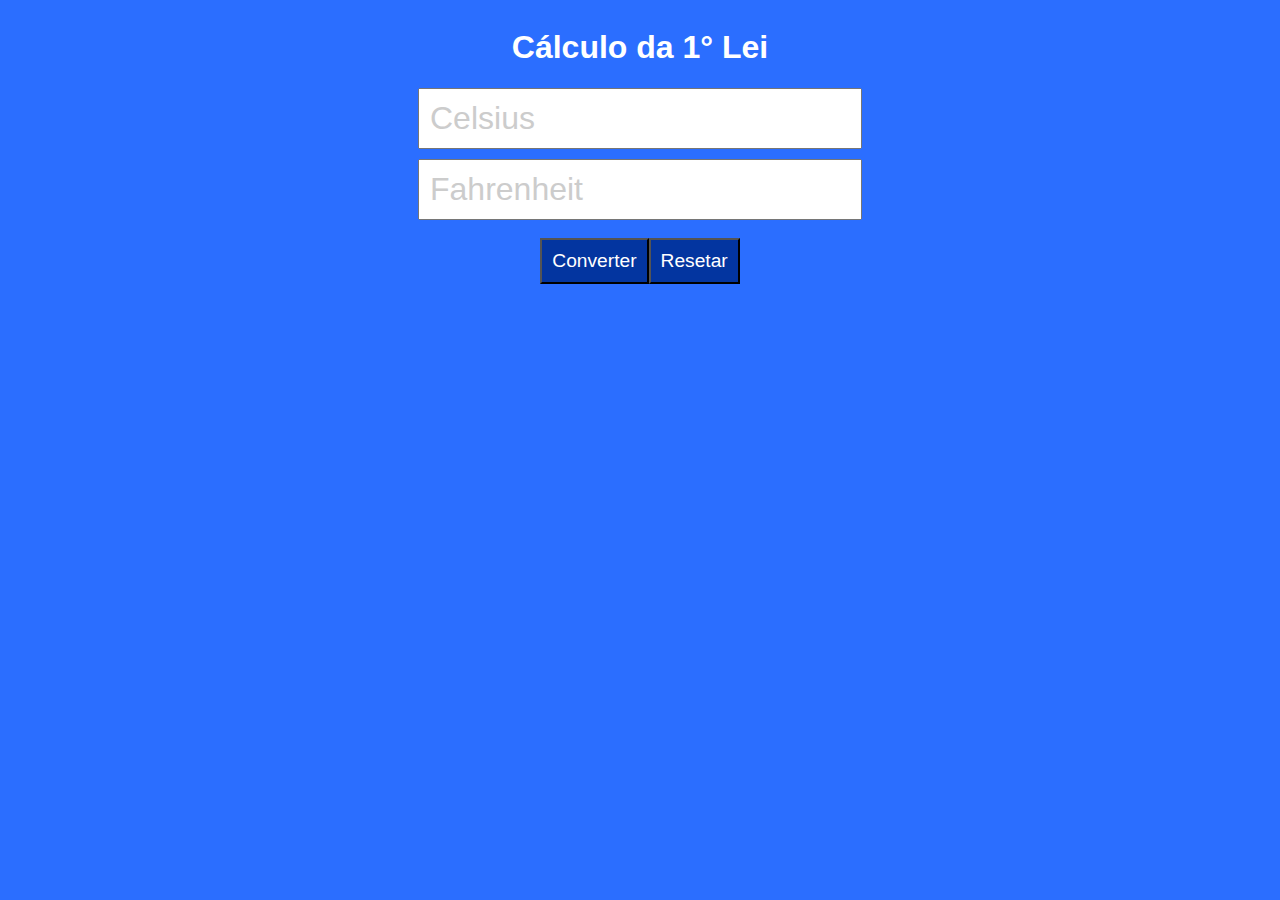
==== calculadora.html @ a857b3ee "Add files via upload" ====
<!DOCTYPE html>
<html lang="pt-br">
<head>
    <meta charset="UTF-8">
    <meta http-equiv="X-UA-Compatible" content="IE=edge">
    <meta name="viewport" content="width=device-width, initial-scale=1.0">
    <title>Cálculo da 1° Lei</title>
    <style>

        body {
            font-family: Roboto;
            background: -webkit-linear-gradient(to left, #2b6eff, #2b6eff);
            background: linear-gradient(to left, #2b6eff, #2b6eff);
            }

        #container{
            margin: 0 auto;
            width: auto;
            display: table;
            text-align: center;
        }

        #convert {
            margin-top:4%;
            background-color: #0335a0;
        }
        #clear {
            margin-top:2%;
            background-color: #0335a0;
        }

        #convert:hover {
            background-color: #5dd3db;
        }

        #clear:hover {
            background-color: #5dd3db;
        }

        h1 {
            font-family: sans-serif;
            color: #ffffff;
        }
        input {
            display: block;
            padding: 10px;
            margin-top: 10px;
            font-size: 2em;
            color: #3a37e7;
            font-family: sans-serif;
        }
        ::-webkit-input-placeholder {
            color: #ccc;
        }
        :-moz-placeholder { /* Firefox 18- */
            color: #ccc;  
        }
        ::-moz-placeholder {  /* Firefox 19+ */
            color: #ccc;  
        }
        :-ms-input-placeholder {  
            color: #ccc;  
        }
        button {
            padding: 10px;
            font-size: 1.2em;
            color: #ffffff;
        }
    </style>
</head>
<body>
    <div id="container">
        <center><h1>Cálculo da 1° Lei</h1></center>

        <center><input type="text" id="celsius" placeholder="Celsius" name="c" value="" /></center>

        <center><input type="text" id="fahrenheit" placeholder="Fahrenheit" name="f" value="" /></center>

        <button id="convert">Converter</button>
        <button id="clear">Resetar</button>
    </div>
    <script src="conversor.js"></script>
</body>
</html>
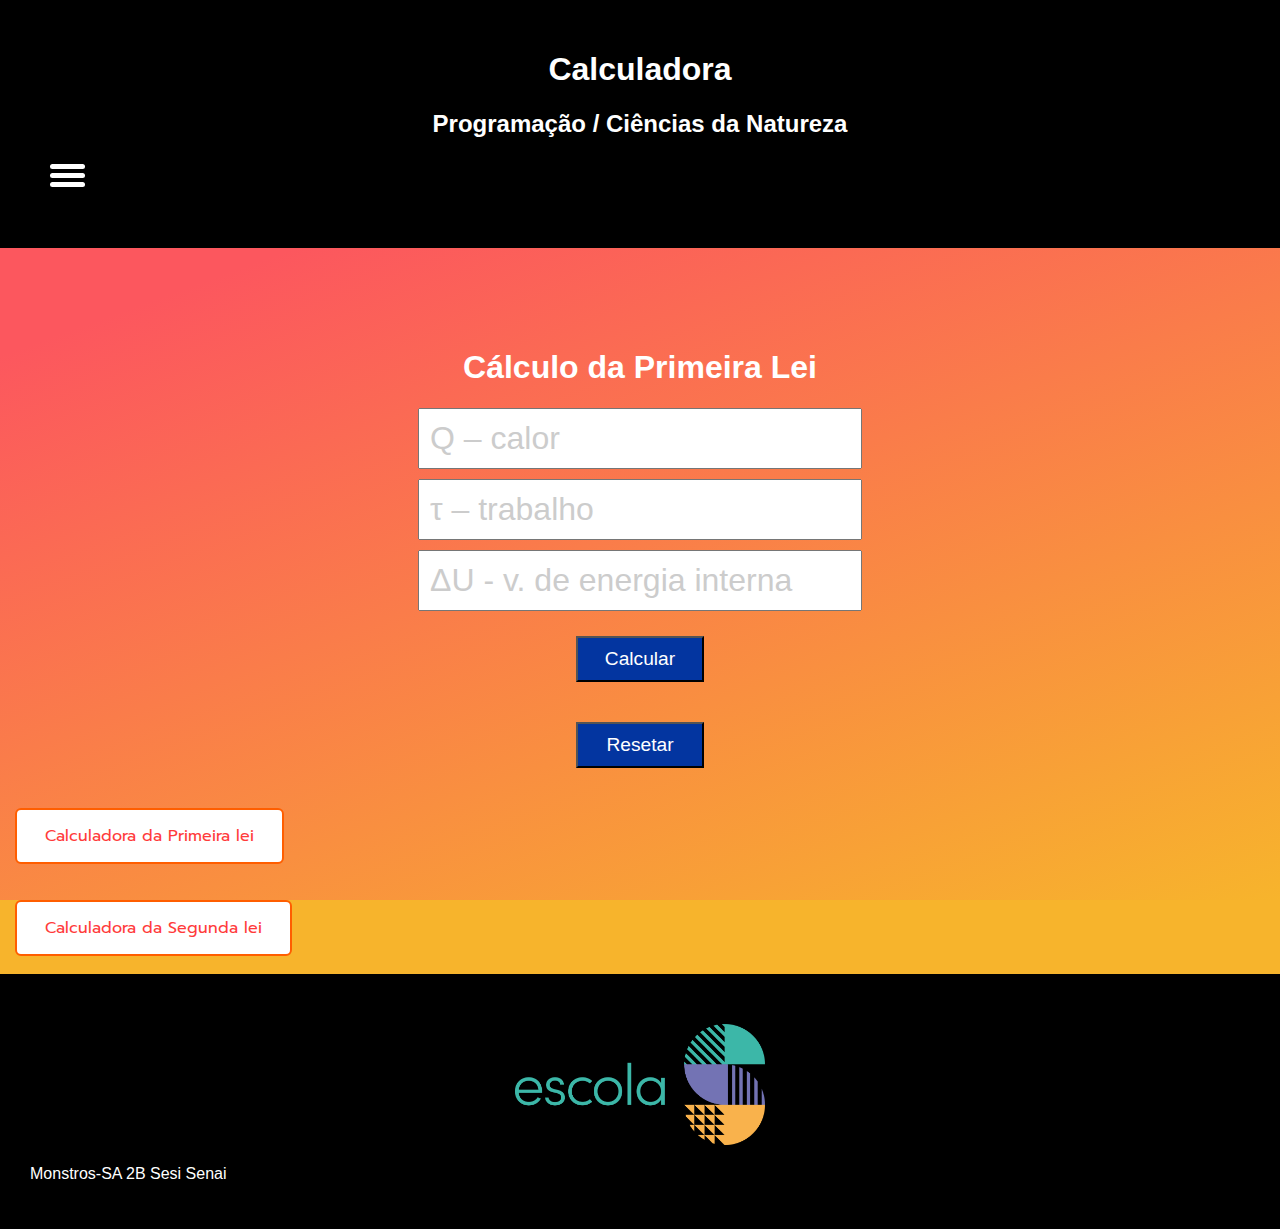
==== commit fc5e4740: "update" ====
--- a/calculadora.html
+++ b/calculadora.html
@@ -4,81 +4,59 @@
     <meta charset="UTF-8">
     <meta http-equiv="X-UA-Compatible" content="IE=edge">
     <meta name="viewport" content="width=device-width, initial-scale=1.0">
-    <title>Cálculo da 1° Lei</title>
-    <style>
-
-        body {
-            font-family: Roboto;
-            background: -webkit-linear-gradient(to left, #2b6eff, #2b6eff);
-            background: linear-gradient(to left, #2b6eff, #2b6eff);
-            }
-
-        #container{
-            margin: 0 auto;
-            width: auto;
-            display: table;
-            text-align: center;
-        }
-
-        #convert {
-            margin-top:4%;
-            background-color: #0335a0;
-        }
-        #clear {
-            margin-top:2%;
-            background-color: #0335a0;
-        }
-
-        #convert:hover {
-            background-color: #5dd3db;
-        }
-
-        #clear:hover {
-            background-color: #5dd3db;
-        }
-
-        h1 {
-            font-family: sans-serif;
-            color: #ffffff;
-        }
-        input {
-            display: block;
-            padding: 10px;
-            margin-top: 10px;
-            font-size: 2em;
-            color: #3a37e7;
-            font-family: sans-serif;
-        }
-        ::-webkit-input-placeholder {
-            color: #ccc;
-        }
-        :-moz-placeholder { /* Firefox 18- */
-            color: #ccc;  
-        }
-        ::-moz-placeholder {  /* Firefox 19+ */
-            color: #ccc;  
-        }
-        :-ms-input-placeholder {  
-            color: #ccc;  
-        }
-        button {
-            padding: 10px;
-            font-size: 1.2em;
-            color: #ffffff;
-        }
-    </style>
+    <link rel="stylesheet" href="./css/estilo.css">
+    <link rel="icon" href="img/LOGO TRABALHO S.A..png">
+    <title>Calculadora</title>
 </head>
 <body>
-    <div id="container">
-        <center><h1>Cálculo da 1° Lei</h1></center>
+    <nav id="top"> 
+        <center><h1 class="efeito">Calculadora</h1></center>
+        <center><h2 class="efeito">Programação / Ciências da Natureza</h2></center>
+        <div id="menu-bar" onclick="OnclickMenu()">
+            <div id="menu">
+            <div id="bar1" class="bar"></div>
+            <div id="bar2" class="bar"></div>    
+            <div id="bar3" class="bar"></div>
+    
+            </div>
+            <ul class="nav" id="nav">
+                <li><a href="index.html">Início</a></li> 
+                <li><a href="editorial.html">Editorial</a></li> 
+                <li><a href="leis.html">Leis</a></li> 
+                <li><a href="calculadora.html">Calculadora</a></li> 
+                <li><a href="projeto.html">Nosso Projeto</a></li> 
+    
+            </ul>
+        </div>
+        <div class="menu-bg" id="menu-bg"></div>
+    </nav>
+    <section>
 
-        <center><input type="text" id="celsius" placeholder="Celsius" name="c" value="" /></center>
+        <div id="container">
+            <center><h1>Cálculo da Primeira Lei</h1></center>
+    
+            <center><input type="text" id="q" placeholder="Q – calor" name="c" value="" /></center>
+    
+            <center><input type="text" id="t" placeholder="τ – trabalho" name="f" value="" /></center>
+    
+            <center><input type="text" id="result" placeholder="ΔU - v. de energia interna" readonly></center>
 
-        <center><input type="text" id="fahrenheit" placeholder="Fahrenheit" name="f" value="" /></center>
+            <button type="button" class="botoes" id="convert">Calcular</button>
+            <button class="botoes" id="clear">Resetar</button>
+            <a href="calculadora.html" class="calculadoras">Calculadora da Primeira lei</a>
+            <br><br><br><a href="calculadora2lei.html" class="calculadoras">Calculadora da Segunda lei</a><br><br>
+        </div>
+        <script src="conversor.js"></script>
+        <script src="js/menu.js"></script>
+    </section>
 
-        <button id="convert">Converter</button>
-        <button id="clear">Resetar</button>
-    </div>
-    <script src="conversor.js"></script>
+    <footer id="bottom">
+        <center><img id="escola-s" src="img/logoS.png" alt=""></center>
+        <p id="text-fb">Monstros-SA 2B Sesi Senai</p>
+    </footer>
+    <link rel="preconnect" href="https://fonts.googleapis.com">
+    <link rel="preconnect" href="https://fonts.gstatic.com" crossorigin>
+    <link href="https://fonts.googleapis.com/css2?family=Prompt&display=swap" rel="stylesheet">
+    
 </body>
 </html>--- a/css/estilo.css
+++ b/css/estilo.css
@@ -0,0 +1,286 @@
+html, body{
+    height: 100%;
+    margin: 0px;
+    padding: 0px;
+    background-color: #f7b42c;
+    background-image: linear-gradient(340deg, #f7b42c 0%, #fc575e 74%);
+    
+    
+    background-repeat: no-repeat;
+    background-attachment: fixed;
+}
+
+
+@keyframes transition{
+    from {
+        opacity: 0;
+        transform: rotatex(20deg)
+    }
+
+    to {
+        opacity: 1;
+        transform: rotateX(0);
+    }
+}
+
+body{
+    display: flex;
+    flex-direction: column;
+    font-family: 'Questrial', sans-serif;
+}
+
+#logo{
+    height: auto;
+    width: 500px;
+    animation: transition 3s;
+}
+
+
+#senai{
+    width: 350px;
+    height: 100px;
+    margin-right: 130px;
+}
+
+.container{ 
+    height: 100%;
+    display: flex;
+    align-items: center;
+    justify-content: center;
+}
+
+#escola-s{
+    height: auto;
+    width: 250px;
+    padding-top: 20px;
+}
+
+#bottom{
+    flex-shrink: 0;
+    padding: 30px;
+    background-color: black;
+}
+
+.efeito{
+    animation: transition 2s;
+}
+
+h1, h2{
+    color: white;
+}
+
+section{
+    flex: 1 0 auto;
+}
+
+nav{
+    background-color:rgb(0, 0, 0);
+    padding: 30px;
+    margin-bottom: 5rem;
+}
+
+#text-fb{
+    color: white;
+}
+
+.botoes{
+    display: block;
+    margin: 0 auto;
+    margin-bottom: 40px;
+    width: 10%;
+}
+
+#convert, #convert1 {
+    margin-top:2%;
+    background-color: #0335a0;
+}
+#clear, #clear1{
+    margin-top:1%;
+    background-color: #0335a0;
+}
+
+#convert:hover, #convert1:hover{
+    background-color: #5dd3db;
+}
+
+#clear:hover, #clear1:hover {
+    background-color: #5dd3db;
+}
+
+h1{
+    font-family: 'Questrial', sans-serif;
+    color: #ffffff;
+}
+input {
+    display: block;
+    padding: 10px;
+    margin-top: 10px;
+    font-size: 2em;
+    color: #3a37e7;
+    font-family: sans-serif;
+}
+::-webkit-input-placeholder {
+    color: #ccc;
+}
+:-moz-placeholder { /* Firefox 18- */
+    color: #ccc;  
+}
+::-moz-placeholder {  /* Firefox 19+ */
+    color: #ccc;  
+}
+:-ms-input-placeholder {  
+    color: #ccc;  
+}
+button {
+    padding: 10px;
+    font-size: 1.2em;
+    color: #ffffff;
+}
+
+.editorial{
+    margin-left: 500px;
+    margin-bottom: 200px;
+}
+
+.text{    
+    line-height: 30px;
+    font-family: 'Archivo', sans-serif;
+    font-size: 23px;
+}
+
+#icon-1, #icon-2, #icon-3, #icon-4{
+    float: left;
+    width:250px;
+    height:250px;
+    margin-right:15px;
+    border-radius:25px;
+}
+
+h3, .leis{
+    margin-left: 30px;
+    line-height: 1.7;
+}
+
+.leis{
+    color: #ffffff;
+    font-family: 'Lexend', sans-serif;
+    text-decoration: underline;
+}
+
+#formula1, #formula2{
+    margin-left: 30px;
+}
+
+#parag1, #parag2{
+    margin-left: 30px;
+    font-weight: bold;
+    line-height: 1.7;
+}
+
+#menu{
+    width: 35px;
+    height: 30px;
+    margin: 30px 0 20px 20px;
+    cursor: pointer;
+}
+.bar{
+    height: 5px;
+    width: 100%;
+    background-color: #ffffff;
+    display: block;
+    border-radius: 5px;
+    transition: 0.3s ease;
+}
+#bar1{
+    transform: translateY(-4px);
+}
+#bar3{
+    transform: translateY(4px);
+}
+.nav li a{
+    color: #fff;
+    text-decoration: none;
+}
+.nav li a:hover{
+    font-weight: bold;
+}
+.nav li{
+    list-style: none;
+    padding: 16px 0;
+}
+.nav{
+    padding: 0;
+    margin: 0 20px;
+    transition: 0.3s ease;
+    display: none;
+}
+.menu-bg, #menu-bar{
+    top: 0;
+    left: 0;
+}
+.menu-bg{
+    width: 0;
+    height: 0;
+    transition: 0.3s ease;
+}
+#menu-bar{
+    z-index: 2;
+
+}
+.change-bg{
+    width: 100px;
+    height: 100px;
+    transform: translate(-60%,-30%);
+}
+.change .bar{
+    background-color: white;
+}
+.change #bar1{
+    transform: translateY(4px) rotateZ(-45deg);
+}
+.change #bar3{
+    transform: translateY(-6px) rotate(45deg);
+}
+.change #bar2{
+    opacity: 0;
+}
+.change{
+    display: block;
+}
+.projeto-sobre, .projeto-texto{
+    margin-left: 50px;
+    line-height: 25px;
+    font-family: 'Varela Round', sans-serif;
+}
+video{
+    margin-bottom: 80px
+}
+.projeto-texto{
+    font-size: 20px;
+}
+.projeto-sobre{
+    color: rgb(145, 18, 177);
+    font-size: 30px;
+    text-decoration:underline;
+}
+.calculadoras {
+    border: 2px solid black;
+    background-color: rgb(255, 255, 255);
+    border-radius: 6px;
+    padding: 14px 28px;
+    font-size: 16px;
+    cursor: pointer;
+    margin-left: 15px;
+    border-color: #ff5e00;
+    color: rgb(255, 58, 58);
+    font-family: 'Prompt', sans-serif;
+
+    -webkit-appearance: button;
+    -moz-appearance: button;
+    appearance: button;
+    text-decoration: none;
+}
+
+.calculadoras:hover{
+    background-color: #fcebe191;
+}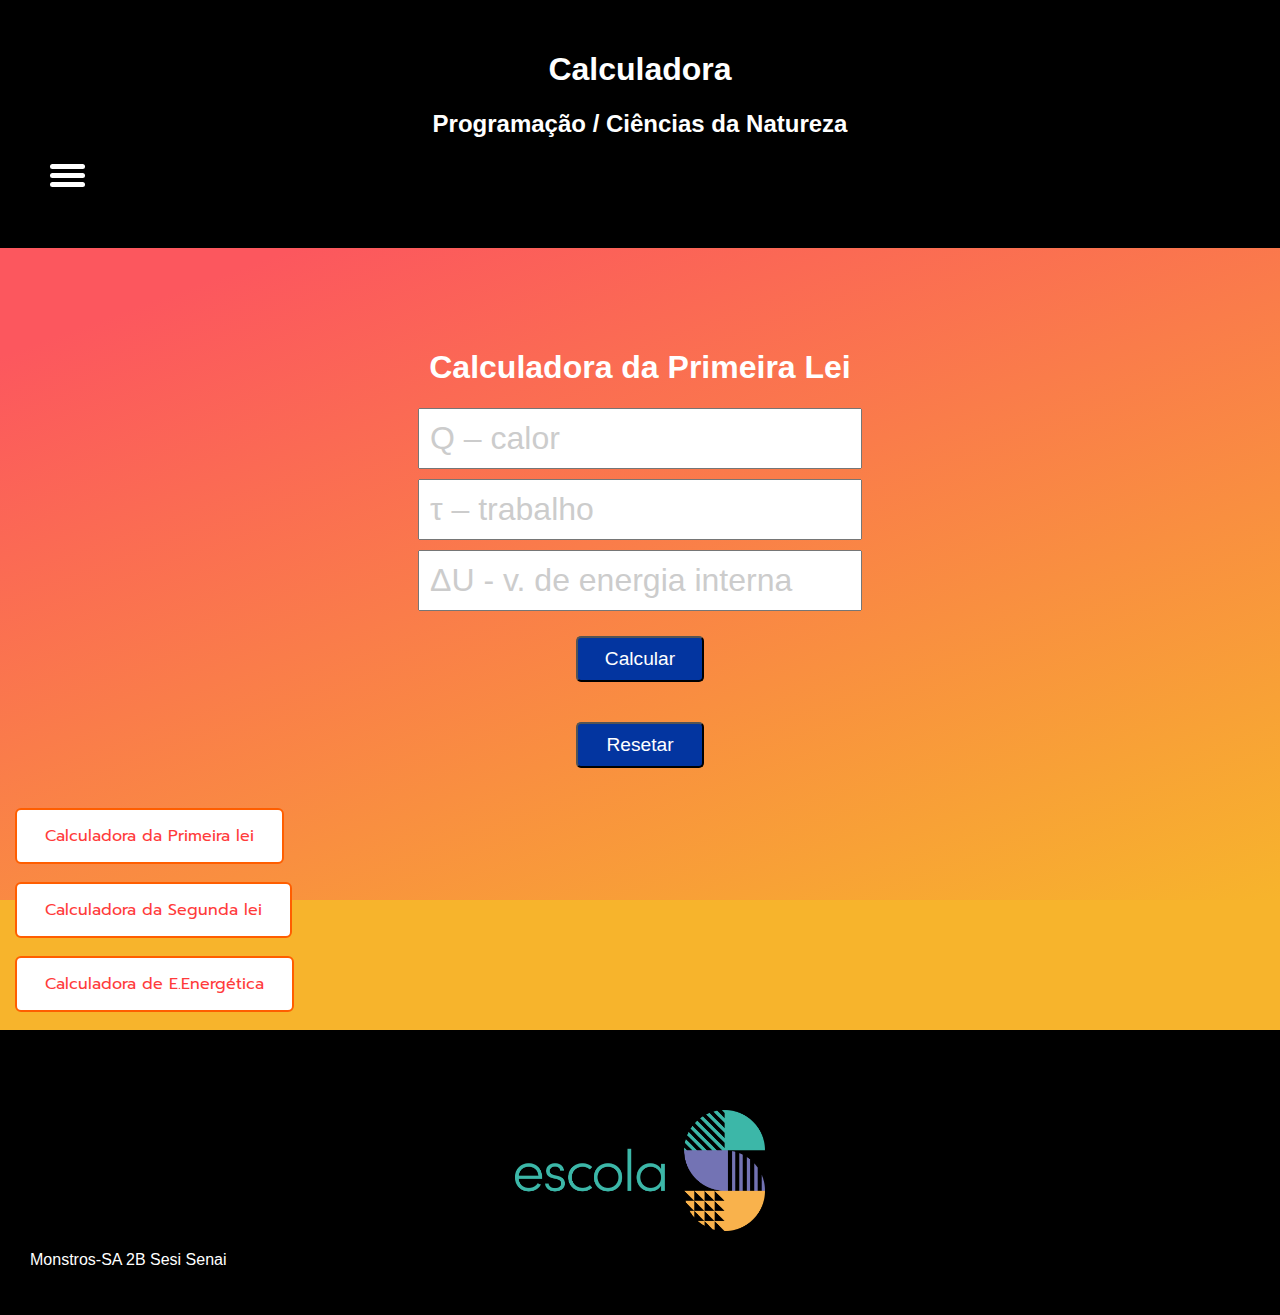
==== commit 2217f008: "ok" ====
--- a/calculadora.html
+++ b/calculadora.html
@@ -33,7 +33,7 @@
     <section>
 
         <div id="container">
-            <center><h1>Cálculo da Primeira Lei</h1></center>
+            <center><h1>Calculadora da Primeira Lei</h1></center>
     
             <center><input type="text" id="q" placeholder="Q – calor" name="c" value="" /></center>
     
@@ -44,9 +44,10 @@
             <button type="button" class="botoes" id="convert">Calcular</button>
             <button class="botoes" id="clear">Resetar</button>
             <a href="calculadora.html" class="calculadoras">Calculadora da Primeira lei</a>
-            <br><br><br><a href="calculadora2lei.html" class="calculadoras">Calculadora da Segunda lei</a><br><br>
+            <br><br><a href="calculadora2lei.html" class="calculadoras">Calculadora da Segunda lei</a><br><br>
+            <a href="calculadora3lei.html" class="calculadoras">Calculadora de E.Energética</a><br><br>
         </div>
-        <script src="conversor.js"></script>
+        <script src="js/conversor.js"></script>
         <script src="js/menu.js"></script>
     </section>
 
--- a/css/estilo.css
+++ b/css/estilo.css
@@ -51,7 +51,8 @@
 
 #escola-s{
     height: auto;
-    width: 250px;
+    width: 250px;  
+    margin-top: 30px;
     padding-top: 20px;
 }
 
@@ -90,20 +91,22 @@
     width: 10%;
 }
 
-#convert, #convert1 {
+#convert, #convert1, #convert2 {
+    border-radius: 5px;
     margin-top:2%;
     background-color: #0335a0;
 }
-#clear, #clear1{
+#clear, #clear1, #clear2{
+    border-radius: 5px;
     margin-top:1%;
     background-color: #0335a0;
 }
 
-#convert:hover, #convert1:hover{
+#convert:hover, #convert1:hover, #convert2:hover{
     background-color: #5dd3db;
 }
 
-#clear:hover, #clear1:hover {
+#clear:hover, #clear1:hover, #clear2:hover {
     background-color: #5dd3db;
 }
 
@@ -161,6 +164,16 @@
     line-height: 1.7;
 }
 
+.bordas{
+    padding:20px;
+    border-style:solid;
+    border-width:5px;
+    margin: 0 auto; /* <--- */
+    display: table;
+    border-radius: 10px;
+    border-color: rgb(248, 57, 57);
+}
+
 .leis{
     color: #ffffff;
     font-family: 'Lexend', sans-serif;
@@ -253,7 +266,8 @@
     font-family: 'Varela Round', sans-serif;
 }
 video{
-    margin-bottom: 80px
+    margin-bottom: 80px;
+    border-radius: 2px;
 }
 .projeto-texto{
     font-size: 20px;
